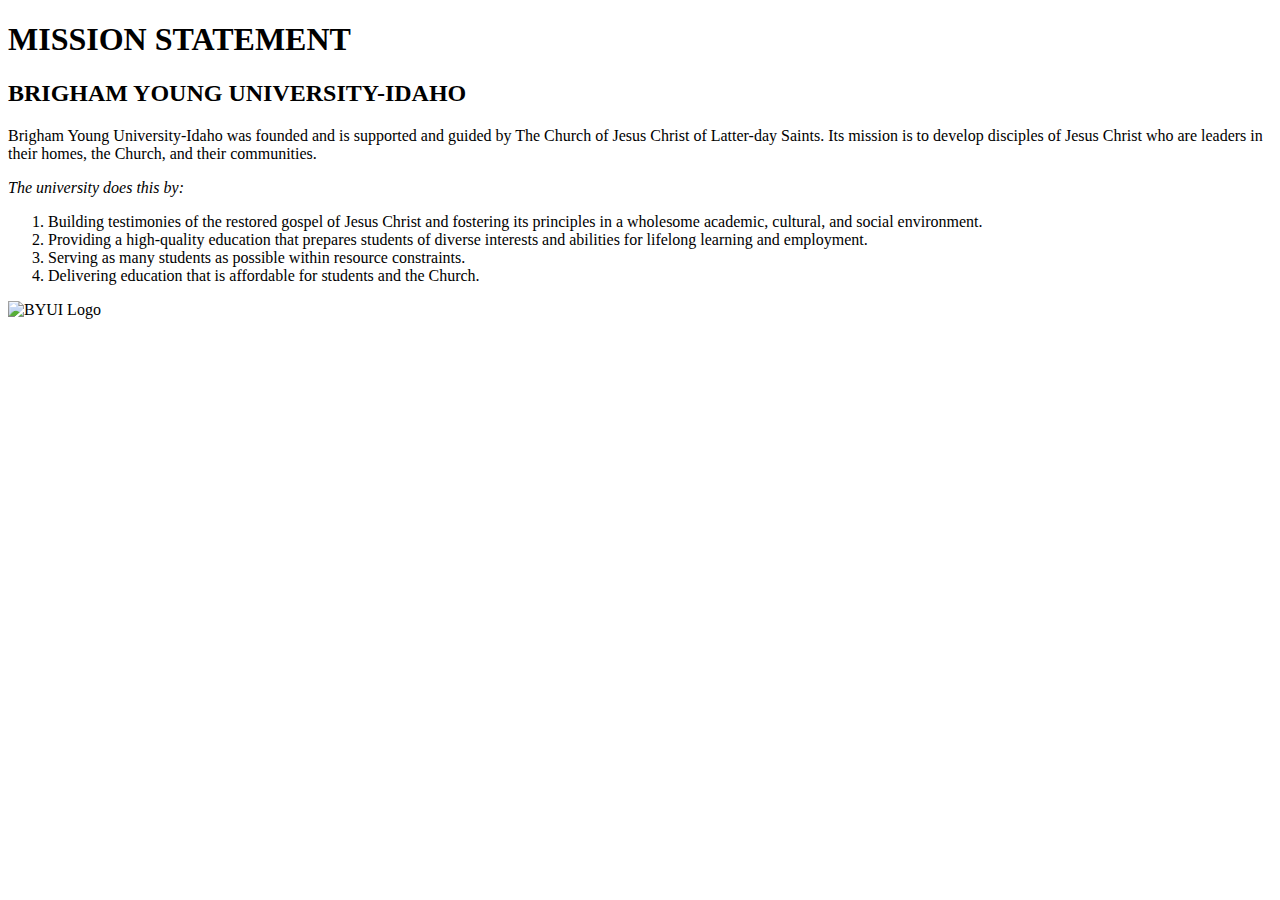
==== mission/index.html @ 7b6314bf "update" ====
<!DOCTYPE html>
<html lang="en">
<head>
    <meta charset="UTF-8">
    <meta http-equiv="X-UA-Compatible" content="IE=edge">
    <meta name="viewport" content="width=device-width, initial-scale=1.0">
    <meta name="description" content="The mision statement for Brigham Young University Idaho">
    <meta name="author" content="Brevin Lay">
    <title>BYUI Mission Statement</title>
    <link rel="stylesheet" href="styles/style.css">
    <script> </script>
</head>
<body>
    <div class="content">
        <header class="title">  
           <h1>MISSION STATEMENT</h1>
           <h2>BRIGHAM YOUNG UNIVERSITY-IDAHO</h2> 
        </header>
        <main>
            <p>
                Brigham Young University-Idaho was founded and is supported and guided by The Church of Jesus Christ of Latter-day Saints. 
                Its mission is to develop disciples of Jesus Christ who are leaders in their homes, the Church, and their communities.
            </p>

            <p><em>The university does this by:</em></p>

            <ol class="list">
                <li>
                    Building testimonies of the restored gospel of Jesus Christ and fostering its principles in a wholesome academic, cultural, 
                    and social environment.
                </li>
                <li>
                    Providing a high-quality education that prepares students of diverse interests and abilities for 
                    lifelong learning and employment.
                </li>
                <li>
                    Serving as many students as possible within resource constraints.
                </li>
                <li>
                    Delivering education that is affordable for students and the Church.
                </li>
            </ol> 
        </main>
        <footer>
          <img source="byui-logo.webp" alt="BYUI Logo" class="logo">
        </footer>
    </div>
</body>
</html>
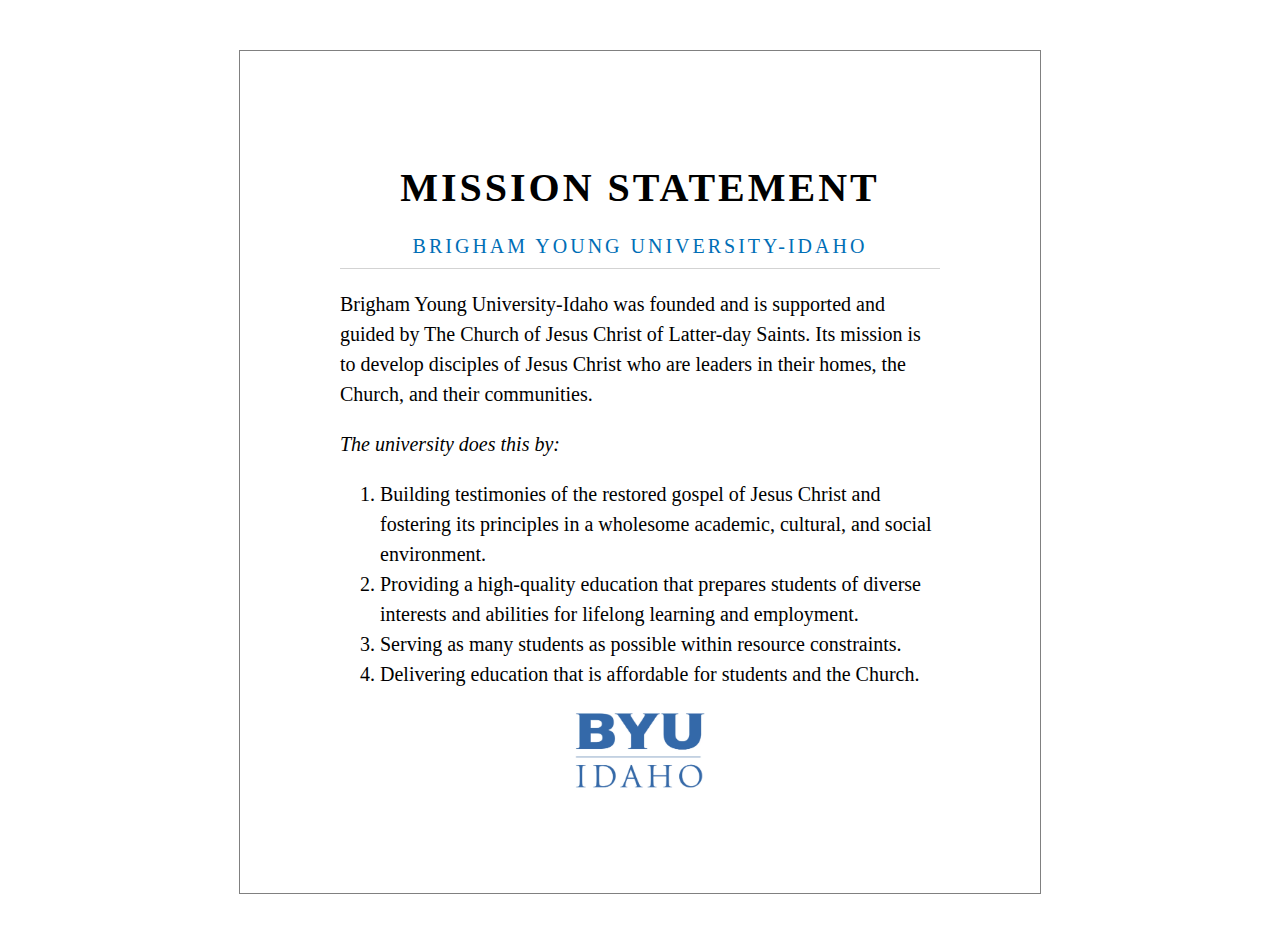
==== commit f23d1bc3: "finished" ====
--- a/mission/index.html
+++ b/mission/index.html
@@ -7,14 +7,15 @@
     <meta name="description" content="The mision statement for Brigham Young University Idaho">
     <meta name="author" content="Brevin Lay">
     <title>BYUI Mission Statement</title>
-    <link rel="stylesheet" href="styles/style.css">
+    <link rel="stylesheet" href="styles.css"/>
     <script> </script>
 </head>
 <body>
     <div class="content">
         <header class="title">  
            <h1>MISSION STATEMENT</h1>
-           <h2>BRIGHAM YOUNG UNIVERSITY-IDAHO</h2> 
+           <span class="underline"><h2>BRIGHAM YOUNG UNIVERSITY-IDAHO</h2></span> 
+
         </header>
         <main>
             <p>
@@ -42,8 +43,8 @@
             </ol> 
         </main>
         <footer>
-          <img source="byui-logo.webp" alt="BYUI Logo" class="logo">
+            <img src="byui-logo.png" alt="BYUI Logo" class="logo" />
         </footer>
-    </div>
+    </div> 
 </body>
 </html>--- a/mission/styles.css
+++ b/mission/styles.css
@@ -0,0 +1,38 @@
+.content{
+    max-width: 600px; 
+    border: 1px solid grey ;
+    padding: 100px;
+    margin: auto;
+    margin-top: 50px;
+    margin-bottom: 50px; 
+    font-size: 20px; 
+}
+.title{
+    text-align: center;
+    letter-spacing: 3px;
+    line-height: .5;
+}
+.title h2{
+    font-size: 20px;
+    font-weight: lighter;
+    color: #006EB6;
+}
+.underline {
+    text-decoration: none; 
+    border-bottom: 1px solid lightgrey; 
+    display: inline-block;
+    position: relative;
+    width: 100%; 
+  }
+main{
+    line-height: 1.5;
+}
+.list{
+    text-align: left;
+}
+.logo{
+    display: block;
+    margin:auto;
+    width: 150px;
+    
+}
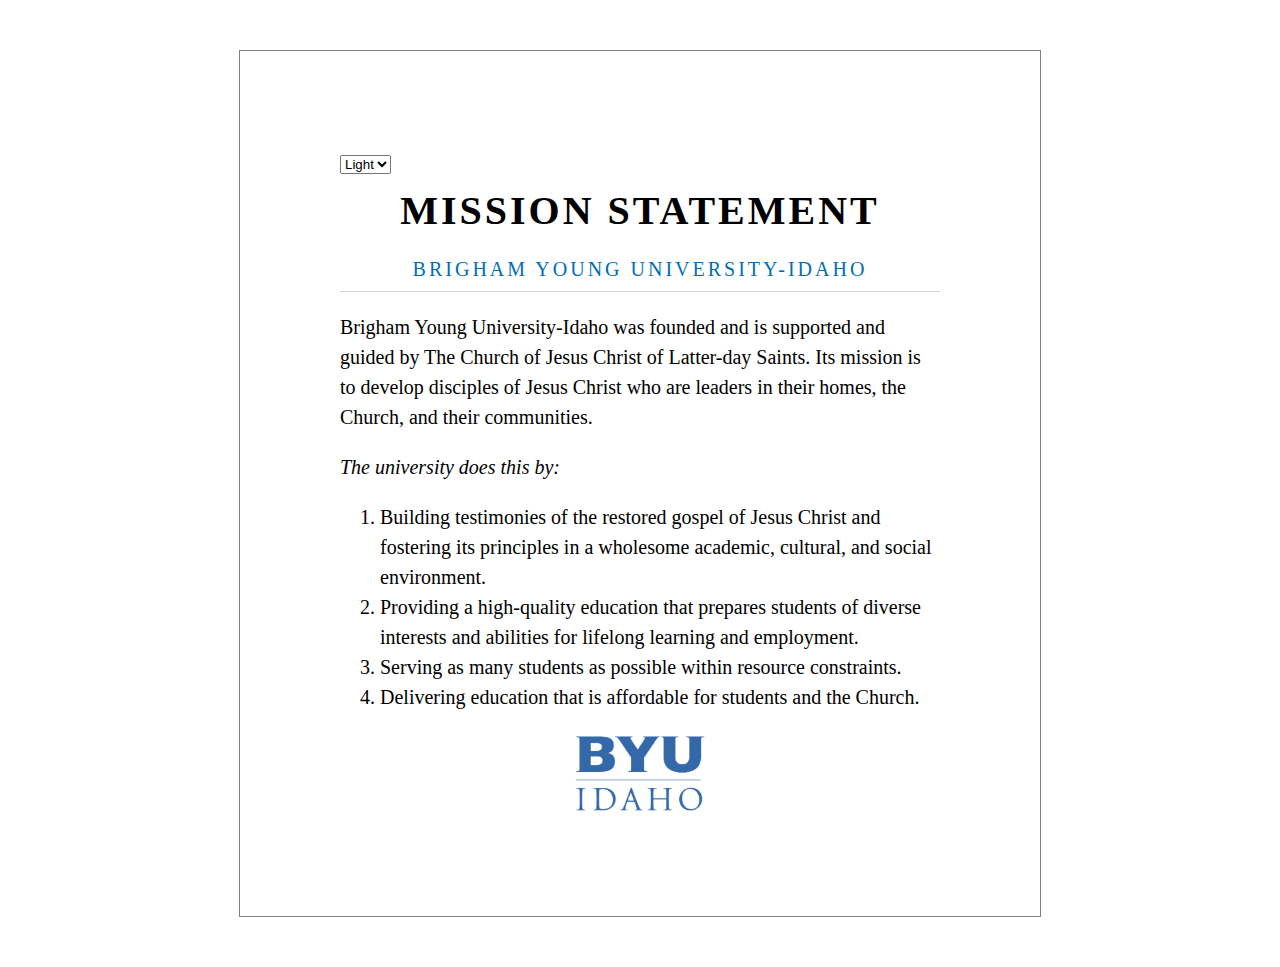
==== commit 4eca631d: "work in progress" ====
--- a/mission/index.html
+++ b/mission/index.html
@@ -8,10 +8,14 @@
     <meta name="author" content="Brevin Lay">
     <title>BYUI Mission Statement</title>
     <link rel="stylesheet" href="styles.css"/>
-    <script> </script>
+    <script src="mission.js" defer></script>
 </head>
 <body>
     <div class="content">
+        <select id="themeSelector">
+            <option value="light">Light</option>
+            <option value="dark">Dark</option>
+        </select>
         <header class="title">  
            <h1>MISSION STATEMENT</h1>
            <span class="underline"><h2>BRIGHAM YOUNG UNIVERSITY-IDAHO</h2></span> 
--- a/mission/styles.css
+++ b/mission/styles.css
@@ -36,3 +36,9 @@
     width: 150px;
     
 }
+.dark{
+    background-color:#333;
+}
+.dark h2{
+    color: #A0D4ED;
+}
